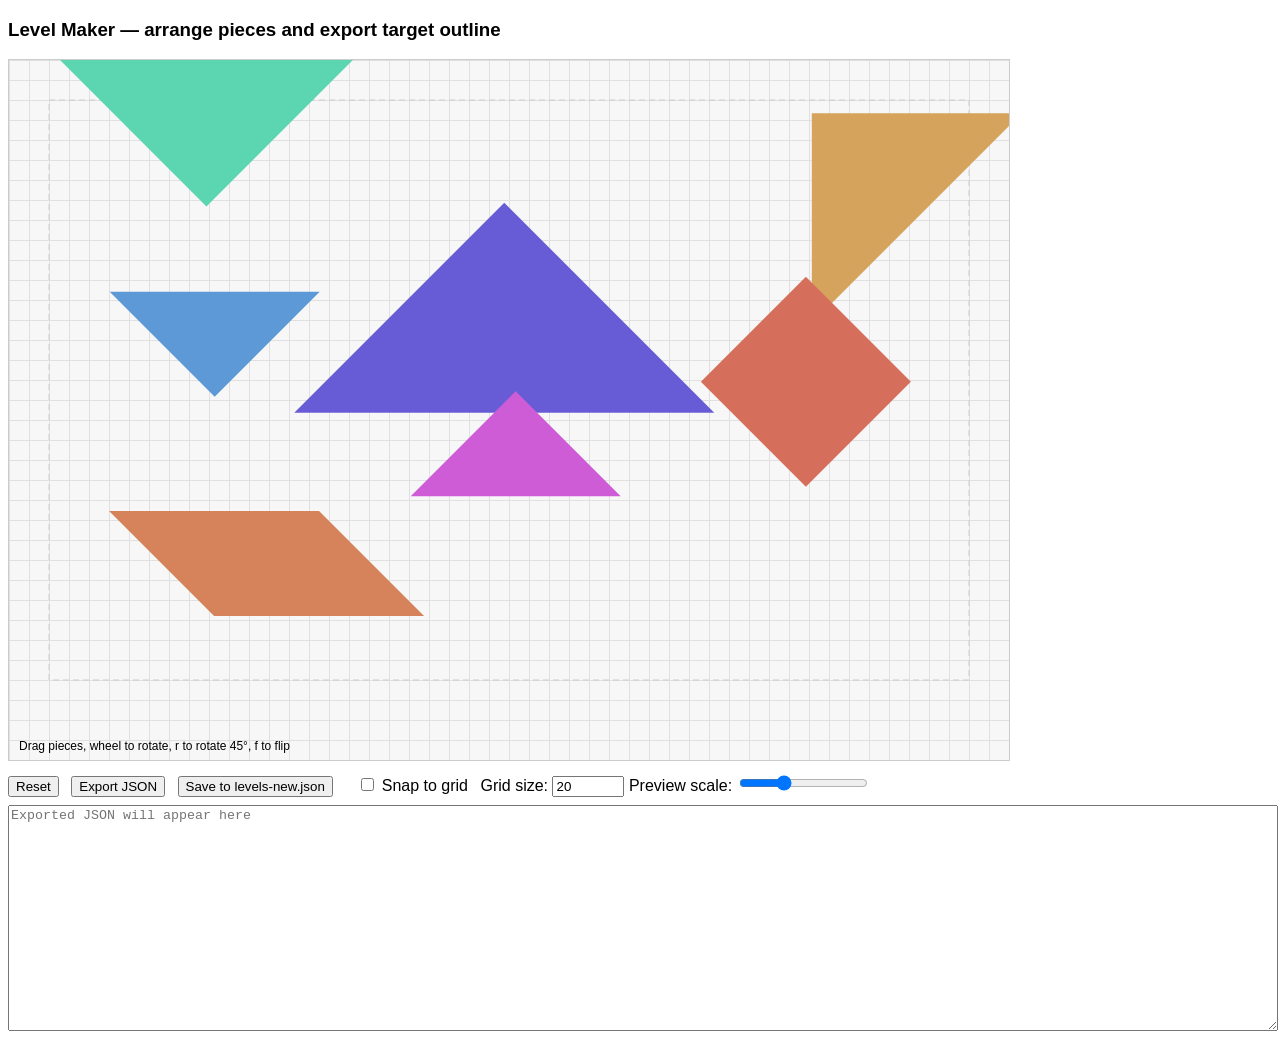
==== level_maker.html @ d6cb1bcf "updated level maker and solutions" ====
<!doctype html>
<html>
<head>
  <meta charset="utf-8">
  <title>Level Maker</title>
  <style>
    body { font-family: Arial, sans-serif; margin: 8px; }
    #canvas { border: 1px solid #ccc; cursor: crosshair; }
    #controls { margin-top: 8px; }
    button { margin-right: 8px; }
    textarea { width: 100%; height: 220px; margin-top:8px; }
  </style>
</head>
<body>
  <h3>Level Maker — arrange pieces and export target outline</h3>
  <canvas id="canvas" width="1000" height="700"></canvas>
  <div id="controls">
    <button id="resetBtn">Reset</button>
    <button id="exportBtn">Export JSON</button>
    <button id="saveBtn">Save to levels-new.json</button>
    <label style="margin-left:12px"><input id="snapChk" type="checkbox"> Snap to grid</label>
    <label style="margin-left:8px">Grid size: <input id="gridSize" type="number" min="4" max="200" value="20" style="width:64px"></label>
    <label>Preview scale: <input id="scaleRange" type="range" min="0.5" max="2" step="0.1" value="1"></label>
  </div>
  <textarea id="out" placeholder="Exported JSON will appear here"></textarea>

<script>
// Simple level maker: drag/rotate pieces and export a silhouette-style outline JSON
const canvas = document.getElementById('canvas');
const ctx = canvas.getContext('2d');
const out = document.getElementById('out');
const resetBtn = document.getElementById('resetBtn');
const exportBtn = document.getElementById('exportBtn');
const scaleRange = document.getElementById('scaleRange');

let scale = parseFloat(scaleRange.value);
let snapEnabled = false;
let gridSize = parseInt(document.getElementById('gridSize').value, 10) || 20;
const snapChk = document.getElementById('snapChk');
snapChk.onchange = () => { snapEnabled = snapChk.checked; };
document.getElementById('gridSize').oninput = (e) => { gridSize = parseInt(e.target.value,10) || 20; draw(); };
scaleRange.oninput = () => { scale = parseFloat(scaleRange.value); draw(); };

// unit piece definitions (normalized inside 0..1 square) similar to game
const u = (x,y) => [x,y];
const unitPolys = [
  { name: 'LT1', verts: [u(0,0), u(0.5,0.5), u(1,0)] },
  { name: 'LT2', verts: [u(0,1), u(0.5,0.5), u(1,1)] },
  { name: 'MT', verts: [u(0.5,0.25), u(1.0,0.25), u(0.5,0.75)] },
  { name: 'ST1', verts: [u(0.25,0.25), u(0.5,0.5), u(0.75,0.25)] },
  { name: 'ST2', verts: [u(0.25,0.75), u(0.5,0.5), u(0.75,0.75)] },
  { name: 'SQ', verts: [u(0.5,0.25), u(0.75,0.5), u(0.5,0.75), u(0.25,0.5)] },
  // Parallelogram (PA) — build to match sizes used in sketch.js
  (() => {
    const desiredWNorm = 0.5;
    const desiredHNorm = 0.25;
    let bNorm = Math.min(0.9, desiredWNorm);
    let hNorm = Math.min(0.9, desiredHNorm);
    const shear = hNorm; // choose shear so left corner approximates 45°
    const paCx = 0.65;
    const paCy = 0.5;
    const minCx = bNorm / 2;
    const maxCx = Math.max(minCx, 1 - bNorm / 2 - shear);
    const cx = Math.max(minCx, Math.min(paCx, maxCx));
    const cy = Math.max(paCy, Math.min(paCy, 1));
    const tlx = cx - bNorm / 2;
    const trx = cx + bNorm / 2;
    const tly = cy - hNorm / 2;
    const bry = cy + hNorm / 2;
    const verts = [u(tlx, tly), u(trx, tly), u(trx + shear, bry), u(tlx + shear, bry)];
    return { name: 'PA', verts };
  })()
];

// piece instances (pixel-space verts will be computed)
const pieces = [];
function computeGameBaseSize() {
  return Math.min(480, Math.floor(Math.min(canvas.width, canvas.height) * 0.6));
}
let basePiecePx = computeGameBaseSize(); // match game's baseSize computation

function setupPieces() {
  pieces.length = 0;
  // position pieces inside the dashed guide rectangle shown on the canvas
  const guideX = 40;
  const guideY = 40;
  const guideW = canvas.width - 80;
  const guideH = canvas.height - 120;
  const padding = 20;
  const startX = guideX + padding;
  const startY = guideY + padding;
  let i = 0;
  // recompute base size in case canvas or preview scale changed
  basePiecePx = computeGameBaseSize();
  for (let poly of unitPolys) {
    const w = basePiecePx * scale;
    const h = basePiecePx * scale;
    // build pixel verts centered
    const abs = poly.verts.map(v => [ (v[0]-0.5) * w, (v[1]-0.5) * h ]);
    // layout inside guide rect using responsive columns/rows
    const num = unitPolys.length;
    const availableW = Math.max(100, guideW - padding * 2);
    const maxCols = 3;
    const cols = Math.min(maxCols, Math.max(1, Math.floor(availableW / 220)));
    const col = i % cols;
    const row = Math.floor(i / cols);
    const rows = Math.ceil(num / cols);
    const spacingX = availableW / cols;
    const availableH = Math.max(100, guideH - padding * 2);
    const spacingY = Math.min(180, availableH / Math.max(1, rows));
    const px = startX + col * spacingX + spacingX / 2 + (Math.random()*20 - 10);
    const py = startY + row * spacingY + spacingY / 2 + (Math.random()*20 - 10);
    pieces.push({ name: poly.name, verts: abs, x: px, y: py, angle: 0, flipped: false, color: randomColor() });
    i++;
  }
}

function randomColor() { return `hsl(${Math.floor(Math.random()*360)},60%,60%)`; }

let drag = null; let dragOffset = [0,0];
canvas.addEventListener('mousedown', e => {
  const p = canvasToLocal(e);
  for (let i = pieces.length-1; i >=0; i--) {
    const piece = pieces[i];
    if (pointInPiece(p.x, p.y, piece)) { drag = piece; dragOffset = [p.x - piece.x, p.y - piece.y]; pieces.splice(i,1); pieces.push(drag); draw(); return; }
  }
});
canvas.addEventListener('mousemove', e => {
  if (!drag) return;
  const p = canvasToLocal(e);
  let nx = p.x - dragOffset[0];
  let ny = p.y - dragOffset[1];
  if (snapEnabled) {
    nx = Math.round(nx / gridSize) * gridSize;
    ny = Math.round(ny / gridSize) * gridSize;
  }
  drag.x = nx; drag.y = ny;
  draw();
});
canvas.addEventListener('mouseup', e => { drag = null; });
canvas.addEventListener('wheel', e => { e.preventDefault(); // rotate selected
  if (!drag) return; drag.angle = (drag.angle + (e.deltaY>0?5:-5))%360; draw();
});
window.addEventListener('keydown', e => { if (e.key === 'r' && pieces.length>0) { const s = pieces[pieces.length-1]; s.angle = (s.angle+45)%360; draw(); } if (e.key==='f') { const s = pieces[pieces.length-1]; if (s) s.flipped = !s.flipped; draw(); }});

function canvasToLocal(e) { const rect = canvas.getBoundingClientRect(); return { x: (e.clientX - rect.left), y: (e.clientY - rect.top) }; }

function pointInPiece(px, py, piece) {
  // transform to piece local coords
  const cosA = Math.cos(piece.angle * Math.PI/180);
  const sinA = Math.sin(piece.angle * Math.PI/180);
  const dx = px - piece.x;
  const dy = py - piece.y;
  const rx = dx * cosA + dy * sinA;
  const ry = -dx * sinA + dy * cosA;
  // ray-cast
  let inside = false;
  const verts = piece.verts.map(v => [ piece.flipped ? -v[0] : v[0], v[1] ]);
  for (let i = 0, j = verts.length-1; i < verts.length; j=i++) {
    const xi = verts[i][0], yi = verts[i][1];
    const xj = verts[j][0], yj = verts[j][1];
    const intersect = ((yi>ry)!=(yj>ry)) && (rx < (xj-xi)*(ry-yi)/(yj-yi)+xi);
    if (intersect) inside = !inside;
  }
  return inside;
}

function drawPieceTo(ctx2, piece) {
  ctx2.save();
  ctx2.translate(piece.x, piece.y);
  ctx2.rotate(piece.angle * Math.PI/180);
  ctx2.fillStyle = piece.color;
  ctx2.beginPath();
  const verts = piece.verts.map(v => [ piece.flipped ? -v[0] : v[0], v[1] ]);
  for (let i=0;i<verts.length;i++) { const v=verts[i]; if (i===0) ctx2.moveTo(v[0], v[1]); else ctx2.lineTo(v[0], v[1]); }
  ctx2.closePath(); ctx2.fill();
  ctx2.restore();
}

function draw() {
  ctx.clearRect(0,0,canvas.width,canvas.height);
  // background
  ctx.fillStyle = '#f7f7f7'; ctx.fillRect(0,0,canvas.width,canvas.height);
  // grid
  drawGrid();
  // draw guide target area
  ctx.save(); ctx.strokeStyle='#ccc'; ctx.setLineDash([6,4]); ctx.strokeRect(40,40,canvas.width-80,canvas.height-120); ctx.restore();
  // draw pieces
  for (let p of pieces) drawPieceTo(ctx, p);
  // draw labels
  ctx.fillStyle='#000'; ctx.font='12px Arial'; ctx.fillText('Drag pieces, wheel to rotate, r to rotate 45°, f to flip', 10, canvas.height-10);
}

function drawGrid() {
  const gs = Math.max(4, Math.floor(gridSize));
  ctx.save();
  ctx.strokeStyle = '#e0e0e0'; ctx.lineWidth = 1;
  for (let x = 0; x <= canvas.width; x += gs) { ctx.beginPath(); ctx.moveTo(x+0.5,0); ctx.lineTo(x+0.5,canvas.height); ctx.stroke(); }
  for (let y = 0; y <= canvas.height; y += gs) { ctx.beginPath(); ctx.moveTo(0,y+0.5); ctx.lineTo(canvas.width,y+0.5); ctx.stroke(); }
  ctx.restore();
}

resetBtn.onclick = () => { scale = parseFloat(scaleRange.value); setupPieces(); draw(); };

exportBtn.onclick = async () => {
  const json = exportSilhouetteJSON();
  const txt = JSON.stringify(json, null, 2);
  out.value = txt;
  try {
    await navigator.clipboard.writeText(txt);
    alert('Export JSON copied to clipboard (also shown in text area).');
  } catch (err) {
    alert('Exported JSON placed in text area. Copy to clipboard manually if needed.');
  }
};
const saveBtn = document.getElementById('saveBtn');
saveBtn.onclick = () => {
  const json = exportSilhouetteJSON();
  out.value = JSON.stringify(json, null, 2);
  alert('Export JSON is in the text area; no file written.');
};

function exportSilhouetteJSON() {
  // rasterize current pieces to offscreen canvas at same size
  const w = canvas.width; const h = canvas.height;
  const oc = document.createElement('canvas'); oc.width = w; oc.height = h; const octx = oc.getContext('2d');
  octx.fillStyle = 'black'; octx.fillRect(0,0,w,h);
  // draw pieces in white
  for (let p of pieces) { octx.fillStyle = 'white'; drawPieceTo(octx, p); }
  const im = octx.getImageData(0,0,w,h).data;
  // build binary mask and find row extents
  const mask = new Uint8Array(w*h);
  let minX=w, minY=h, maxX=0, maxY=0; let any=false;
  for (let y=0;y<h;y++) for (let x=0;x<w;x++) {
    const i = (y*w + x)*4;
    const a = im[i]; // since white on black, sample red channel
    const filled = a>10;
    mask[y*w+x] = filled?1:0;
    if (filled) { any=true; if (x<minX) minX=x; if (x>maxX) maxX=x; if (y<minY) minY=y; if (y>maxY) maxY=y; }
  }
  if (!any) return { error: 'No shapes drawn' };
  // identify connected components (flood fill) and extract a contour for each
  const labels = new Int32Array(w*h);
  let labelId = 0;
  const comps = {};
  for (let y=minY;y<=maxY;y++) {
    for (let x=minX;x<=maxX;x++) {
      const idx = y*w + x;
      if (mask[idx] && labels[idx] === 0) {
        labelId++;
        // flood fill stack
        const stack = [idx];
        labels[idx] = labelId;
        comps[labelId] = { minX:x, maxX:x, minY:y, maxY:y };
        while (stack.length) {
          const cur = stack.pop();
          const cy = Math.floor(cur / w);
          const cx = cur - cy * w;
          // 4-neighbors
          const neighbors = [ [cx-1,cy], [cx+1,cy], [cx,cy-1], [cx,cy+1] ];
          for (let nb of neighbors) {
            const nx = nb[0], ny = nb[1];
            if (nx < minX || nx > maxX || ny < minY || ny > maxY) continue;
            const nidx = ny*w + nx;
            if (mask[nidx] && labels[nidx] === 0) {
              labels[nidx] = labelId; stack.push(nidx);
              const c = comps[labelId];
              if (nx < c.minX) c.minX = nx; if (nx > c.maxX) c.maxX = nx;
              if (ny < c.minY) c.minY = ny; if (ny > c.maxY) c.maxY = ny;
            }
          }
        }
      }
    }
  }

  function hasLabel(px, py, lbl) {
    if (px < 0 || px >= w || py < 0 || py >= h) return false;
    return labels[py * w + px] === lbl;
  }

  function pointKey(x, y) {
    return `${x},${y}`;
  }

  function parsePointKey(key) {
    const parts = key.split(',');
    return [parseInt(parts[0], 10), parseInt(parts[1], 10)];
  }

  function polygonArea(points) {
    if (!points || points.length < 3) return 0;
    let area = 0;
    for (let index = 0; index < points.length; index++) {
      const current = points[index];
      const next = points[(index + 1) % points.length];
      area += current[0] * next[1] - next[0] * current[1];
    }
    return area / 2;
  }

  function simplifyContour(points) {
    if (!points || points.length < 4) return points ? points.slice() : [];
    const unique = [];
    for (let point of points) {
      const previous = unique[unique.length - 1];
      if (!previous || previous[0] !== point[0] || previous[1] !== point[1]) unique.push(point);
    }
    if (unique.length > 1) {
      const first = unique[0];
      const last = unique[unique.length - 1];
      if (first[0] === last[0] && first[1] === last[1]) unique.pop();
    }
    if (unique.length < 3) return unique;

    let changed = true;
    while (changed && unique.length >= 3) {
      changed = false;
      for (let index = 0; index < unique.length; index++) {
        const prev = unique[(index - 1 + unique.length) % unique.length];
        const current = unique[index];
        const next = unique[(index + 1) % unique.length];
        const dx1 = current[0] - prev[0];
        const dy1 = current[1] - prev[1];
        const dx2 = next[0] - current[0];
        const dy2 = next[1] - current[1];
        if (dx1 * dy2 === dy1 * dx2) {
          unique.splice(index, 1);
          changed = true;
          break;
        }
      }
    }

    return unique;
  }

  function extractContourForLabel(lbl, comp) {
    const outgoing = new Map();
    const allEdges = new Set();

    function addEdge(x1, y1, x2, y2) {
      const startKey = pointKey(x1, y1);
      const endKey = pointKey(x2, y2);
      const edgeKey = `${startKey}->${endKey}`;
      if (allEdges.has(edgeKey)) return;
      allEdges.add(edgeKey);
      if (!outgoing.has(startKey)) outgoing.set(startKey, []);
      outgoing.get(startKey).push(endKey);
    }

    for (let y = comp.minY; y <= comp.maxY; y++) {
      for (let x = comp.minX; x <= comp.maxX; x++) {
        if (!hasLabel(x, y, lbl)) continue;
        if (!hasLabel(x, y - 1, lbl)) addEdge(x, y, x + 1, y);
        if (!hasLabel(x + 1, y, lbl)) addEdge(x + 1, y, x + 1, y + 1);
        if (!hasLabel(x, y + 1, lbl)) addEdge(x + 1, y + 1, x, y + 1);
        if (!hasLabel(x - 1, y, lbl)) addEdge(x, y + 1, x, y);
      }
    }

    const usedEdges = new Set();
    const loops = [];
    for (let [startKey, ends] of outgoing.entries()) {
      for (let endKey of ends) {
        const initialEdge = `${startKey}->${endKey}`;
        if (usedEdges.has(initialEdge)) continue;
        const loop = [];
        let currentStart = startKey;
        let currentEnd = endKey;
        let guard = 0;
        while (guard < allEdges.size + 5) {
          guard++;
          usedEdges.add(`${currentStart}->${currentEnd}`);
          loop.push(parsePointKey(currentStart));
          currentStart = currentEnd;
          if (currentStart === startKey) break;
          const nextEnds = outgoing.get(currentStart) || [];
          let nextEnd = null;
          for (let candidate of nextEnds) {
            const candidateEdge = `${currentStart}->${candidate}`;
            if (!usedEdges.has(candidateEdge)) {
              nextEnd = candidate;
              break;
            }
          }
          if (!nextEnd) break;
          currentEnd = nextEnd;
        }
        if (loop.length >= 3) loops.push(loop);
      }
    }

    if (!loops.length) return [];
    loops.sort((left, right) => Math.abs(polygonArea(right)) - Math.abs(polygonArea(left)));
    return simplifyContour(loops[0]);
  }

  const targets = [];
  // global bbox across components
  let gMinX = Infinity, gMinY = Infinity, gMaxX = -Infinity, gMaxY = -Infinity;
  for (let lid = 1; lid <= labelId; lid++) {
    const comp = comps[lid];
    if (!comp) continue;
    gMinX = Math.min(gMinX, comp.minX); gMinY = Math.min(gMinY, comp.minY);
    gMaxX = Math.max(gMaxX, comp.maxX); gMaxY = Math.max(gMaxY, comp.maxY);
  }
  if (!isFinite(gMinX)) return { error: 'No components found' };

  const gBw = Math.max(1, gMaxX - gMinX + 1);
  const gBh = Math.max(1, gMaxY - gMinY + 1);

  for (let lid = 1; lid <= labelId; lid++) {
    const comp = comps[lid];
    if (!comp) continue;
    const cMinX = comp.minX, cMinY = comp.minY, cMaxX = comp.maxX, cMaxY = comp.maxY;
    const contour = extractContourForLabel(lid, comp);
    if (contour.length < 3) continue;
    const cbw = Math.max(1, cMaxX - cMinX + 1);
    const cbh = Math.max(1, cMaxY - cMinY + 1);
    const outline = contour.map(pt => [
      parseFloat(((pt[0] - cMinX) / cbw).toFixed(6)),
      parseFloat(((pt[1] - cMinY) / cbh).toFixed(6))
    ]);
    targets.push({
      name: `object${lid}`,
      bbox: [
        parseFloat(((cMinX - gMinX) / gBw).toFixed(6)),
        parseFloat(((cMinY - gMinY) / gBh).toFixed(6)),
        parseFloat((cbw / gBw).toFixed(6)),
        parseFloat((cbh / gBh).toFixed(6))
      ],
      outline
    });
  }

  // build pieces list normalized to global bbox (gMinX/gMinY/gMaxX/gMaxY)
  const piecesOut = pieces.map(p => {
    const tx = (p.x - gMinX) / gBw; const ty = (p.y - gMinY) / gBh;
    return { name: p.name, tx: parseFloat(tx.toFixed(4)), ty: parseFloat(ty.toFixed(4)), angle: Math.round(p.angle), flipped: !!p.flipped };
  });

  // compute game-aligned scale so that target size in game pixels equals maker global bbox size
  const baseSize = computeGameBaseSize();
  const sizePixel = Math.max(gBw, gBh, 1);
  const targetScale = sizePixel / baseSize;

  // top-level bbox inside game target area (normalized relative to final size)
  const bboxW = parseFloat((gBw / sizePixel).toFixed(6));
  const bboxH = parseFloat((gBh / sizePixel).toFixed(6));
  const bboxX = 0.0; const bboxY = 0.0;

  const level = {
    name: 'Generated Level',
    target: {
      type: 'outline',
      bbox: [bboxX, bboxY, bboxW, bboxH],
      targets: targets,
      scale: parseFloat(targetScale.toFixed(6)),
      useBasePieceScale: true
    },
    pieces: piecesOut
  };

  // return wrapped structure compatible with viewer/merge scripts
  return { levels: [ level ] };
}

function downloadJSON(obj, filename) {
  const blob = new Blob([JSON.stringify(obj, null, 2)], {type:'application/json'});
  const url = URL.createObjectURL(blob);
  const a = document.createElement('a'); a.href = url; a.download = filename; document.body.appendChild(a); a.click(); a.remove(); URL.revokeObjectURL(url);
}

// init
setupPieces(); draw();
</script>
</body>
</html>
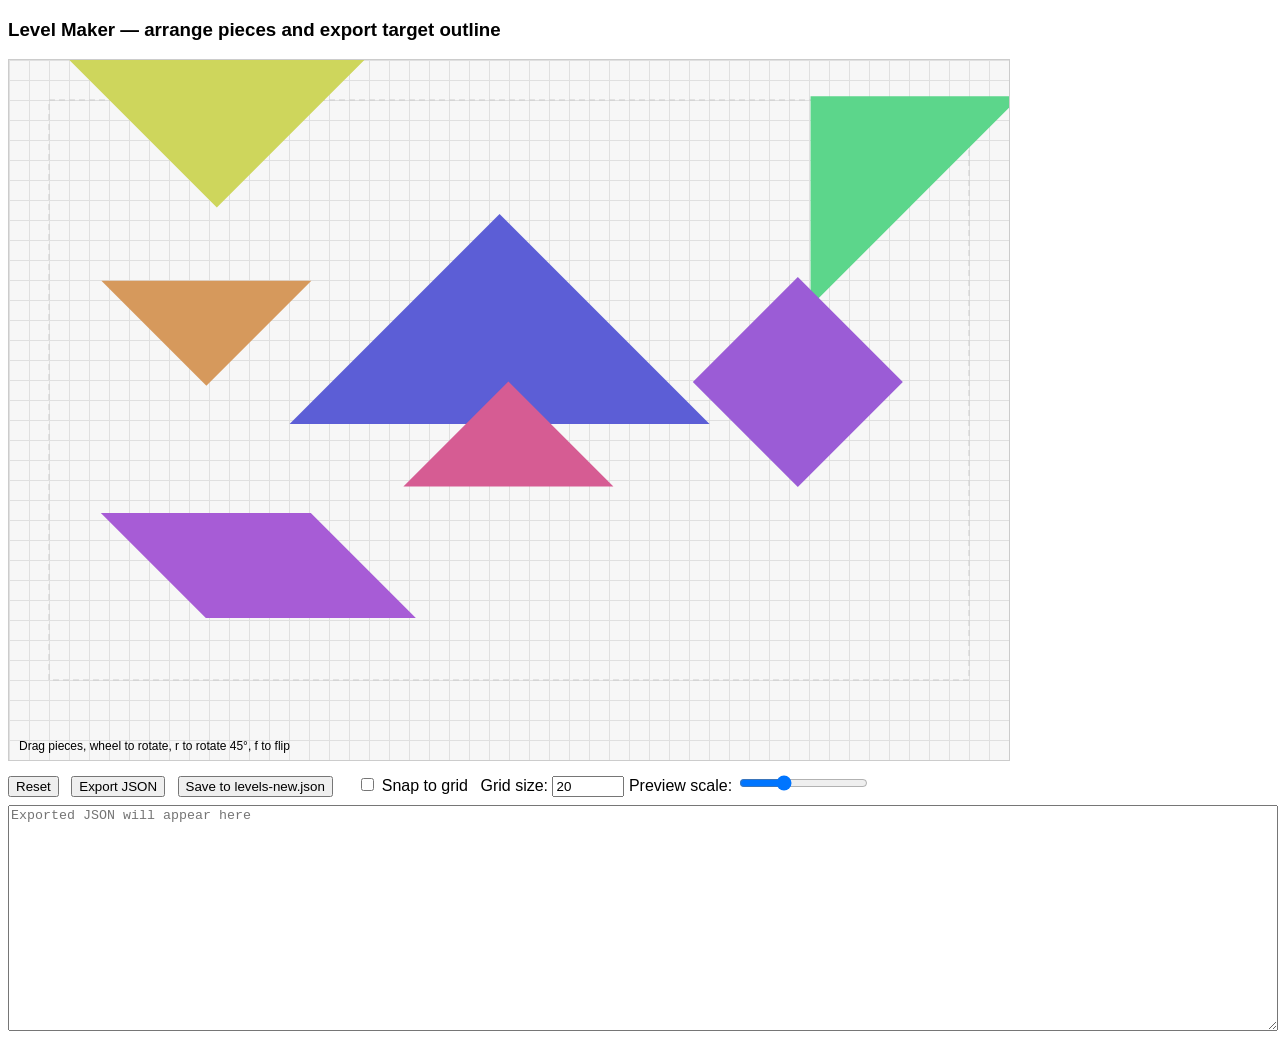
==== commit 84f4cbe4: "l2" ====
--- a/level_maker.html
+++ b/level_maker.html
@@ -434,10 +434,34 @@
     });
   }
 
-  // build pieces list normalized to global bbox (gMinX/gMinY/gMaxX/gMaxY)
+  // build pieces list: assign each piece to the component it sits in (if any)
+  // and export tx/ty normalized inside that component's bbox. If a piece
+  // does not fall inside any component, fall back to global-normalized coords.
   const piecesOut = pieces.map(p => {
-    const tx = (p.x - gMinX) / gBw; const ty = (p.y - gMinY) / gBh;
-    return { name: p.name, tx: parseFloat(tx.toFixed(4)), ty: parseFloat(ty.toFixed(4)), angle: Math.round(p.angle), flipped: !!p.flipped };
+    const xi = Math.round(p.x);
+    const yi = Math.round(p.y);
+    let assignedLabel = 0;
+    if (xi >= 0 && xi < w && yi >= 0 && yi < h) assignedLabel = labels[yi * w + xi] || 0;
+    if (assignedLabel > 0 && comps[assignedLabel]) {
+      const comp = comps[assignedLabel];
+      const cbw = Math.max(1, comp.maxX - comp.minX + 1);
+      const cbh = Math.max(1, comp.maxY - comp.minY + 1);
+      const txLocal = (p.x - comp.minX) / cbw;
+      const tyLocal = (p.y - comp.minY) / cbh;
+      return {
+        name: p.name,
+        target: `object${assignedLabel}`,
+        tx: parseFloat(txLocal.toFixed(4)),
+        ty: parseFloat(tyLocal.toFixed(4)),
+        angle: Math.round(p.angle),
+        flipped: !!p.flipped
+      };
+    } else {
+      // fallback: global-normalized
+      const tx = (p.x - gMinX) / gBw;
+      const ty = (p.y - gMinY) / gBh;
+      return { name: p.name, tx: parseFloat(tx.toFixed(4)), ty: parseFloat(ty.toFixed(4)), angle: Math.round(p.angle), flipped: !!p.flipped };
+    }
   });
 
   // compute game-aligned scale so that target size in game pixels equals maker global bbox size
